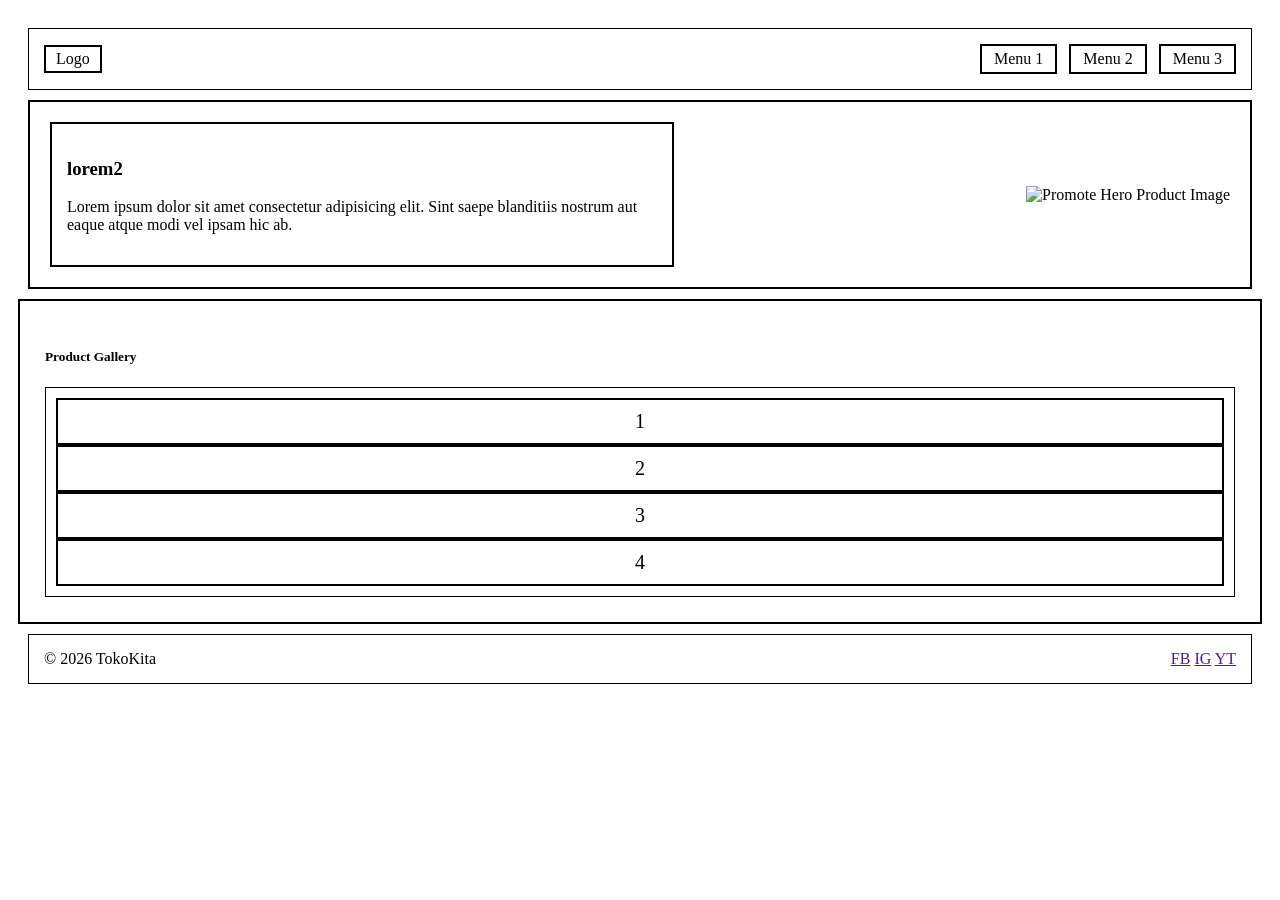
==== jobsheet_3/index.html @ 69c2a654 "Saya sudah menyelesaikan bagian Navbar/Hero" ====
<!DOCTYPE html>
<html lang="en">
<head>
    <meta charset="UTF-8">
    <meta name="viewport" content="width=device-width, initial-scale=1.0">
    <title>Document</title>
    <link rel="stylesheet" href="style.css">
</head>
<body>
    <nav class="navbar">
        <div class="logo">Logo</div>
        <div class="menus">
            <a href="#Home">Menu 1</a>
            <a href="#Produk">Menu 2</a>
            <a href="#About">Menu 3</a>
        </div>
    </nav>
    
    <header>
        <section class="hero">
            <div class="hero-content">
                <h3>lorem2</h3>
                <p>Lorem ipsum dolor sit amet consectetur adipisicing elit. Sint saepe blanditiis nostrum aut eaque atque modi vel ipsam hic ab.</p>
            </div>
            <div class="hero-image">
                <img src="heroimg.jpg" alt="Promote Hero Product Image">
            </div>
        </section>

        <section class="gallery">
            <h5>Product Gallery</h5>
            <div class="container">
                <div class="card1">1</div>
                <div class="card2">2</div>
                <div class="card3">3</div>
                <div class="card4">4</div>
            </div>
        </section>
    </header>
    <footer class="footer">
        <div class="copyright">&copy; 2026 TokoKita</div>
        <div class="social">
            <a href="">FB</a>
            <a href="">IG</a>
            <a href="">YT</a>
        </div>
    </footer>
</body>
</html>
---- jobsheet_3/style.css ----
body {
    font-family: Segoe UI;
    padding: 10px;
}

.navbar {
  display: flex;
  justify-content: space-between;
  align-items: center;
  border: 1px solid black;
  margin: 10px;
  padding: 15px;
}

.logo {
  border: 2px solid black;
  padding: 3px 10px;
  text-align: center;
}

.menus {
  display: flex;
  gap: 12px;
}

.menus a {
  border: 2px solid black;
  padding: 4px 12px;
  color: inherit;
  text-decoration: none;
}

.hero {
  border: 2px solid black;
  padding: 20px;
  margin: 10px;
  display: flex;
  justify-content: space-between;
  align-items: center;
  flex-direction: row;
}

.hero-content {
  border: 2px solid black;
  padding: 15px;
  text-align: left;
  max-width: 50%;
}

.hero-image img {
  max-width: 100%;
  display: block;
}

.hero-content {
    border: 2px solid black;
    justify-content: left;
    padding: 15px;
}

.gallery {
    border: 2px solid black;
    padding: 25px;
    display: grid;
}

.gallery-title {
    text-align: center;
}

.container {
    border: 1px solid black;
    padding: 10px;
    display: grid;
    grid-template-columns: repeat(auto-fit minmax(220px 1fr));
}

.container div {
    border: 2px solid black;
    padding: 10px;
    font-size: 20px;
    text-align: center;
    display: flex;
    flex-direction: column;
}

.footer {
    display: flex;
    justify-content: space-between;
    border: 1px solid black;
    margin: 10px;
    padding: 15px;
}
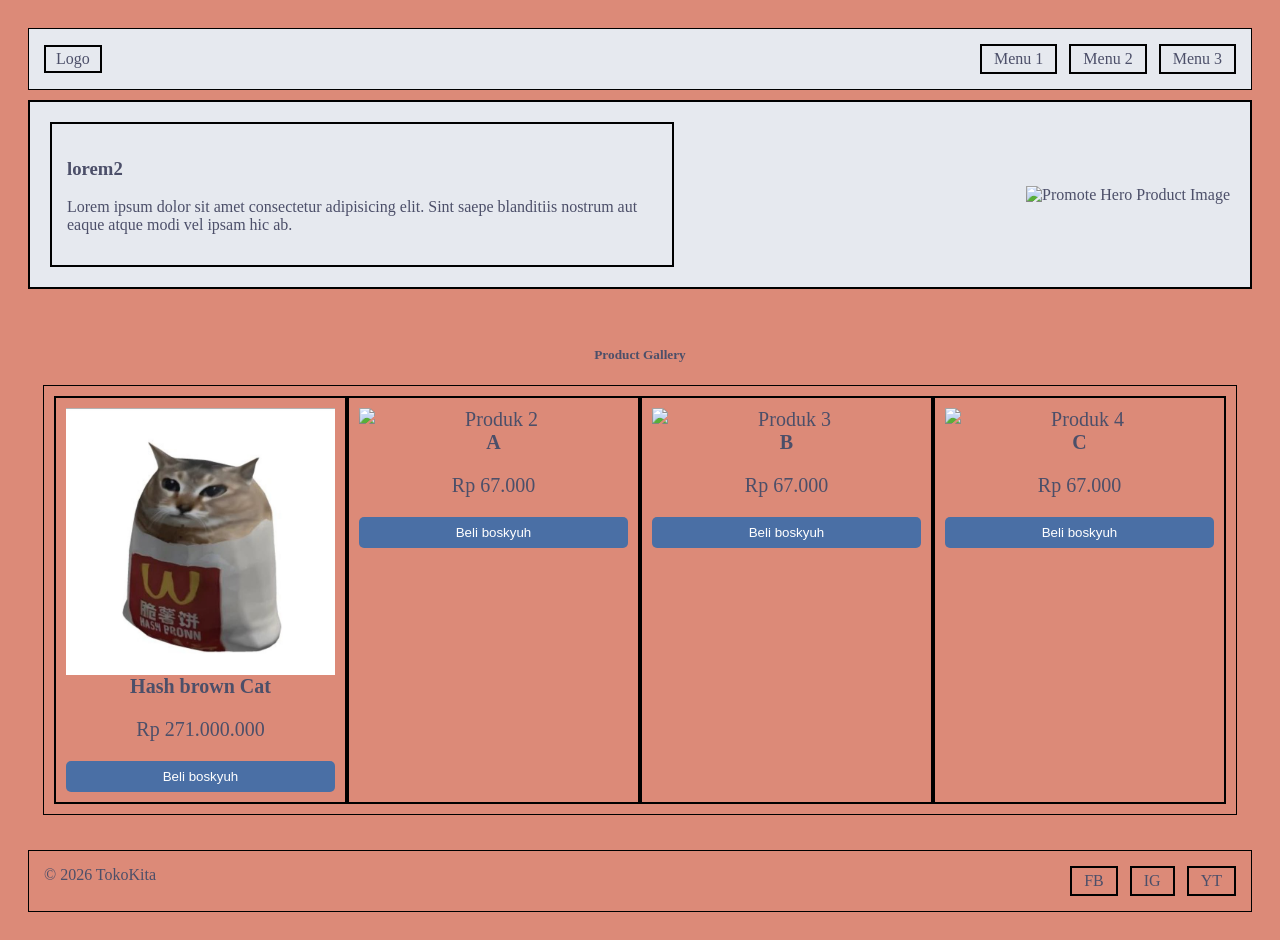
==== commit 4fccec71: "Saya sudah menyelesaikan Navbar/Hero/Gallery(W.I.P)/Footer" ====
--- a/jobsheet_3/index.html
+++ b/jobsheet_3/index.html
@@ -30,10 +30,30 @@
         <section class="gallery">
             <h5>Product Gallery</h5>
             <div class="container">
-                <div class="card1">1</div>
-                <div class="card2">2</div>
-                <div class="card3">3</div>
-                <div class="card4">4</div>
+                <div class="card1">
+                    <img src="assets/cat.jpg" alt="Produk 1">
+                    <p class="nama-produk">Hash brown Cat</p>
+                    <p class="harga-produk">Rp 271.000.000</p>
+                    <button class="beli">Beli boskyuh</button>
+                </div>
+                <div class="card2">
+                    <img src="produk2" alt="Produk 2">
+                    <p class="nama-produk">A</p>
+                    <p class="harga-produk">Rp 67.000</p>
+                    <button class="beli">Beli boskyuh</button>
+                </div>
+                <div class="card3">
+                    <img src="produk3" alt="Produk 3">
+                    <p class="nama-produk">B</p>
+                    <p class="harga-produk">Rp 67.000</p>
+                    <button class="beli">Beli boskyuh</button>
+                </div>
+                <div class="card4">
+                    <img src="produk4" alt="Produk 4">
+                    <p class="nama-produk">C</p>
+                    <p class="harga-produk">Rp 67.000</p>
+                    <button class="beli">Beli boskyuh</button>
+                </div>
             </div>
         </section>
     </header>
--- a/jobsheet_3/style.css
+++ b/jobsheet_3/style.css
@@ -1,6 +1,8 @@
 body {
     font-family: Segoe UI;
     padding: 10px;
+    background-color: #dc8a78;
+    color: #4c4f69;
 }
 
 .navbar {
@@ -10,6 +12,7 @@
   border: 1px solid black;
   margin: 10px;
   padding: 15px;
+  background-color: #e6e9ef;
 }
 
 .logo {
@@ -38,6 +41,7 @@
   justify-content: space-between;
   align-items: center;
   flex-direction: row;
+  background-color: #e6e9ef;
 }
 
 .hero-content {
@@ -45,6 +49,9 @@
   padding: 15px;
   text-align: left;
   max-width: 50%;
+  border: 2px solid black;
+  justify-content: left;
+  padding: 15px;
 }
 
 .hero-image img {
@@ -59,12 +66,11 @@
 }
 
 .gallery {
-    border: 2px solid black;
     padding: 25px;
     display: grid;
 }
 
-.gallery-title {
+.gallery h5 {
     text-align: center;
 }
 
@@ -72,7 +78,7 @@
     border: 1px solid black;
     padding: 10px;
     display: grid;
-    grid-template-columns: repeat(auto-fit minmax(220px 1fr));
+    grid-template-columns: repeat(auto-fit, minmax(220px, 1fr));
 }
 
 .container div {
@@ -84,6 +90,35 @@
     flex-direction: column;
 }
 
+.nama-produk {
+  margin: 0;
+  font-weight: bold;
+}
+
+.harga {
+  margin: 0;
+}
+
+.beli {
+  padding: 8px 16px;
+  background: #4a6fa5;
+  color: white;
+  border: none;
+  cursor: pointer;
+  border-radius: 5px;
+}
+
+.social {
+  display: flex;
+  gap: 12px;
+}
+
+.social a {
+  border: 2px solid black;
+  padding: 4px 12px;
+  color: inherit;
+  text-decoration: none;
+}
 .footer {
     display: flex;
     justify-content: space-between;
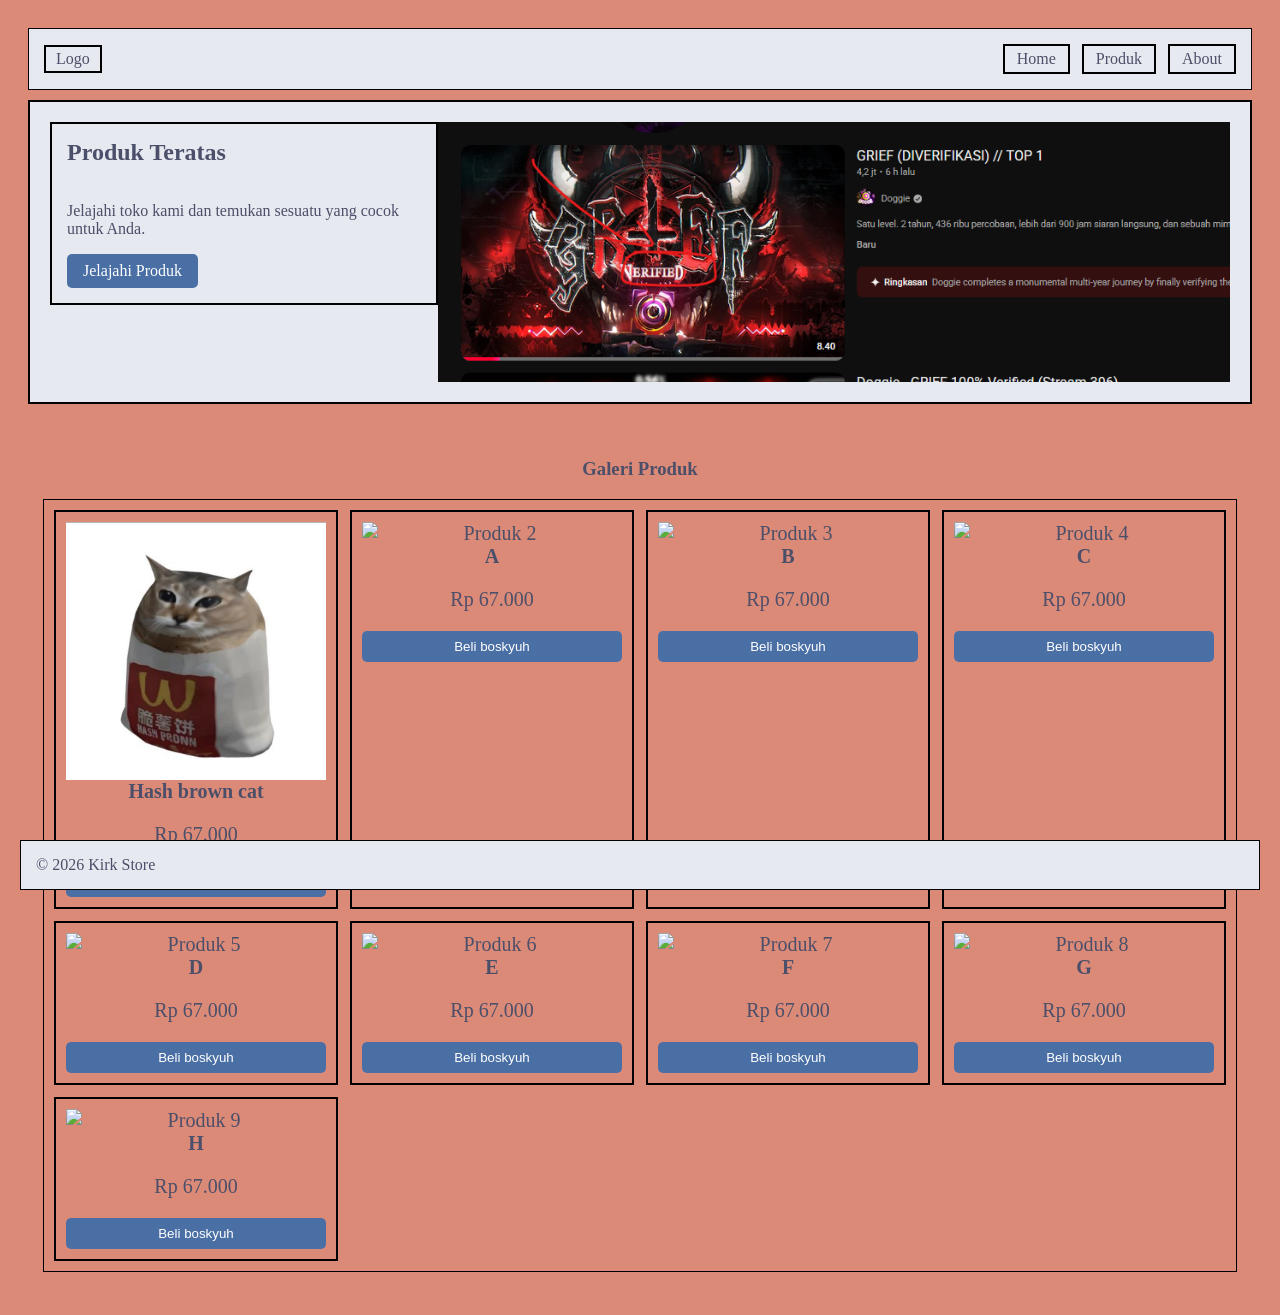
==== commit 7c762b76: "saya masih progress di bagian galeri" ====
--- a/jobsheet_3/index.html
+++ b/jobsheet_3/index.html
@@ -3,54 +3,85 @@
 <head>
     <meta charset="UTF-8">
     <meta name="viewport" content="width=device-width, initial-scale=1.0">
-    <title>Document</title>
+    <title>Crave & Co.</title>
     <link rel="stylesheet" href="style.css">
 </head>
 <body>
     <nav class="navbar">
         <div class="logo">Logo</div>
         <div class="menus">
-            <a href="#Home">Menu 1</a>
-            <a href="#Produk">Menu 2</a>
-            <a href="#About">Menu 3</a>
+            <a href="#Home">Home</a>
+            <a href="#Produk">Produk</a>
+            <a href="#About">About</a>
         </div>
     </nav>
     
     <header>
         <section class="hero">
             <div class="hero-content">
-                <h3>lorem2</h3>
-                <p>Lorem ipsum dolor sit amet consectetur adipisicing elit. Sint saepe blanditiis nostrum aut eaque atque modi vel ipsam hic ab.</p>
+                <h1>Produk Teratas</h1>
+                <p>Jelajahi toko kami dan temukan sesuatu yang cocok untuk Anda.</p>
+                <a class="hero-cta" href="#Produk">Jelajahi Produk</a>
             </div>
             <div class="hero-image">
-                <img src="heroimg.jpg" alt="Promote Hero Product Image">
+                <img src="assets/hero.png" alt="Promote Hero Product Image">
             </div>
         </section>
 
-        <section class="gallery">
-            <h5>Product Gallery</h5>
+        <section class="gallery" id="Produk">
+            <h3>Galeri Produk</h3>
             <div class="container">
                 <div class="card1">
-                    <img src="assets/cat.jpg" alt="Produk 1">
-                    <p class="nama-produk">Hash brown Cat</p>
-                    <p class="harga-produk">Rp 271.000.000</p>
+                    <img src="assets/produk1.jpg" alt="Produk 1">
+                    <p class="nama-produk">Hash brown cat</p>
+                    <p class="harga-produk">Rp 67.000</p>
                     <button class="beli">Beli boskyuh</button>
                 </div>
                 <div class="card2">
-                    <img src="produk2" alt="Produk 2">
+                    <img src="assets/produk2.jpg" alt="Produk 2">
                     <p class="nama-produk">A</p>
                     <p class="harga-produk">Rp 67.000</p>
                     <button class="beli">Beli boskyuh</button>
                 </div>
                 <div class="card3">
-                    <img src="produk3" alt="Produk 3">
+                    <img src="assets/produk3.jpg" alt="Produk 3">
                     <p class="nama-produk">B</p>
                     <p class="harga-produk">Rp 67.000</p>
                     <button class="beli">Beli boskyuh</button>
                 </div>
                 <div class="card4">
-                    <img src="produk4" alt="Produk 4">
+                    <img src="assets/produk4.jpg" alt="Produk 4">
                     <p class="nama-produk">C</p>
+                    <p class="harga-produk">Rp 67.000</p>
+                    <button class="beli">Beli boskyuh</button>
+                </div>
+                <div class="card5">
+                    <img src="assets/produk5.jpg" alt="Produk 5">
+                    <p class="nama-produk">D</p>
+                    <p class="harga-produk">Rp 67.000</p>
+                    <button class="beli">Beli boskyuh</button>
+                </div>
+                <div class="card6">
+                    <img src="assets/produk6.jpg" alt="Produk 6">
+                    <p class="nama-produk">E</p>
+                    <p class="harga-produk">Rp 67.000</p>
+                    <button class="beli">Beli boskyuh</button>
+                </div>
+                <div class="card7">
+                    <img src="assets/produk7.jpg" alt="Produk 7">
+                    <p class="nama-produk">F</p>
+                    <p class="harga-produk">Rp 67.000</p>
+                    <button class="beli">Beli boskyuh</button>
+                </div>
+                <div class="card8">
+                    <img src="assets/produk8.jpg" alt="Produk 8">
+                    <p class="nama-produk">G</p>
+                    <p class="harga-produk">Rp 67.000</p>
+                    <button class="beli">Beli boskyuh</button>
+                </div>
+                <div class="card9">
+                    <img src="assets/produk9.jpg" alt="Produk 9">
+                    <p class="nama-produk">H</p>
                     <p class="harga-produk">Rp 67.000</p>
                     <button class="beli">Beli boskyuh</button>
                 </div>
@@ -58,11 +89,11 @@
         </section>
     </header>
     <footer class="footer">
-        <div class="copyright">&copy; 2026 TokoKita</div>
+        <div class="copyright">&copy; 2026 Kirk Store</div>
         <div class="social">
-            <a href="">FB</a>
-            <a href="">IG</a>
-            <a href="">YT</a>
+            <!-- <a href="">FB</a> -->
+            <!-- <a href="">IG</a> -->
+            <!-- <a href="">YT</a> -->
         </div>
     </footer>
 </body>
--- a/jobsheet_3/style.css
+++ b/jobsheet_3/style.css
@@ -49,9 +49,14 @@
   padding: 15px;
   text-align: left;
   max-width: 50%;
-  border: 2px solid black;
-  justify-content: left;
-  padding: 15px;
+  display: flex;
+  flex-direction: column;
+  align-items: flex-start;
+  align-self: flex-start;
+}
+
+.hero-content h1 {
+  margin-top: 0;
 }
 
 .hero-image img {
@@ -59,18 +64,12 @@
   display: block;
 }
 
-.hero-content {
-    border: 2px solid black;
-    justify-content: left;
-    padding: 15px;
-}
-
 .gallery {
     padding: 25px;
     display: grid;
 }
 
-.gallery h5 {
+.gallery h3 {
     text-align: center;
 }
 
@@ -78,7 +77,8 @@
     border: 1px solid black;
     padding: 10px;
     display: grid;
-    grid-template-columns: repeat(auto-fit, minmax(220px, 1fr));
+    grid-template-columns: repeat(4, minmax(0, 1fr));
+    gap: 12px;
 }
 
 .container div {
@@ -100,12 +100,25 @@
 }
 
 .beli {
+  border-radius: 5px;
+  padding: 8px 16px;
+  background: #4a6fa5;
+  color: white;
+  border: none;
+}
+
+.hero-cta {
   padding: 8px 16px;
   background: #4a6fa5;
   color: white;
   border: none;
   cursor: pointer;
   border-radius: 5px;
+}
+
+.hero-cta {
+  display: inline-block;
+  text-decoration: none;
 }
 
 .social {
@@ -121,8 +134,13 @@
 }
 .footer {
     display: flex;
+    position: fixed;
+    left: 10px;
+    right: 10px;
+    bottom: 0px;
     justify-content: space-between;
     border: 1px solid black;
     margin: 10px;
     padding: 15px;
+    background-color: #e6e9ef;
 }
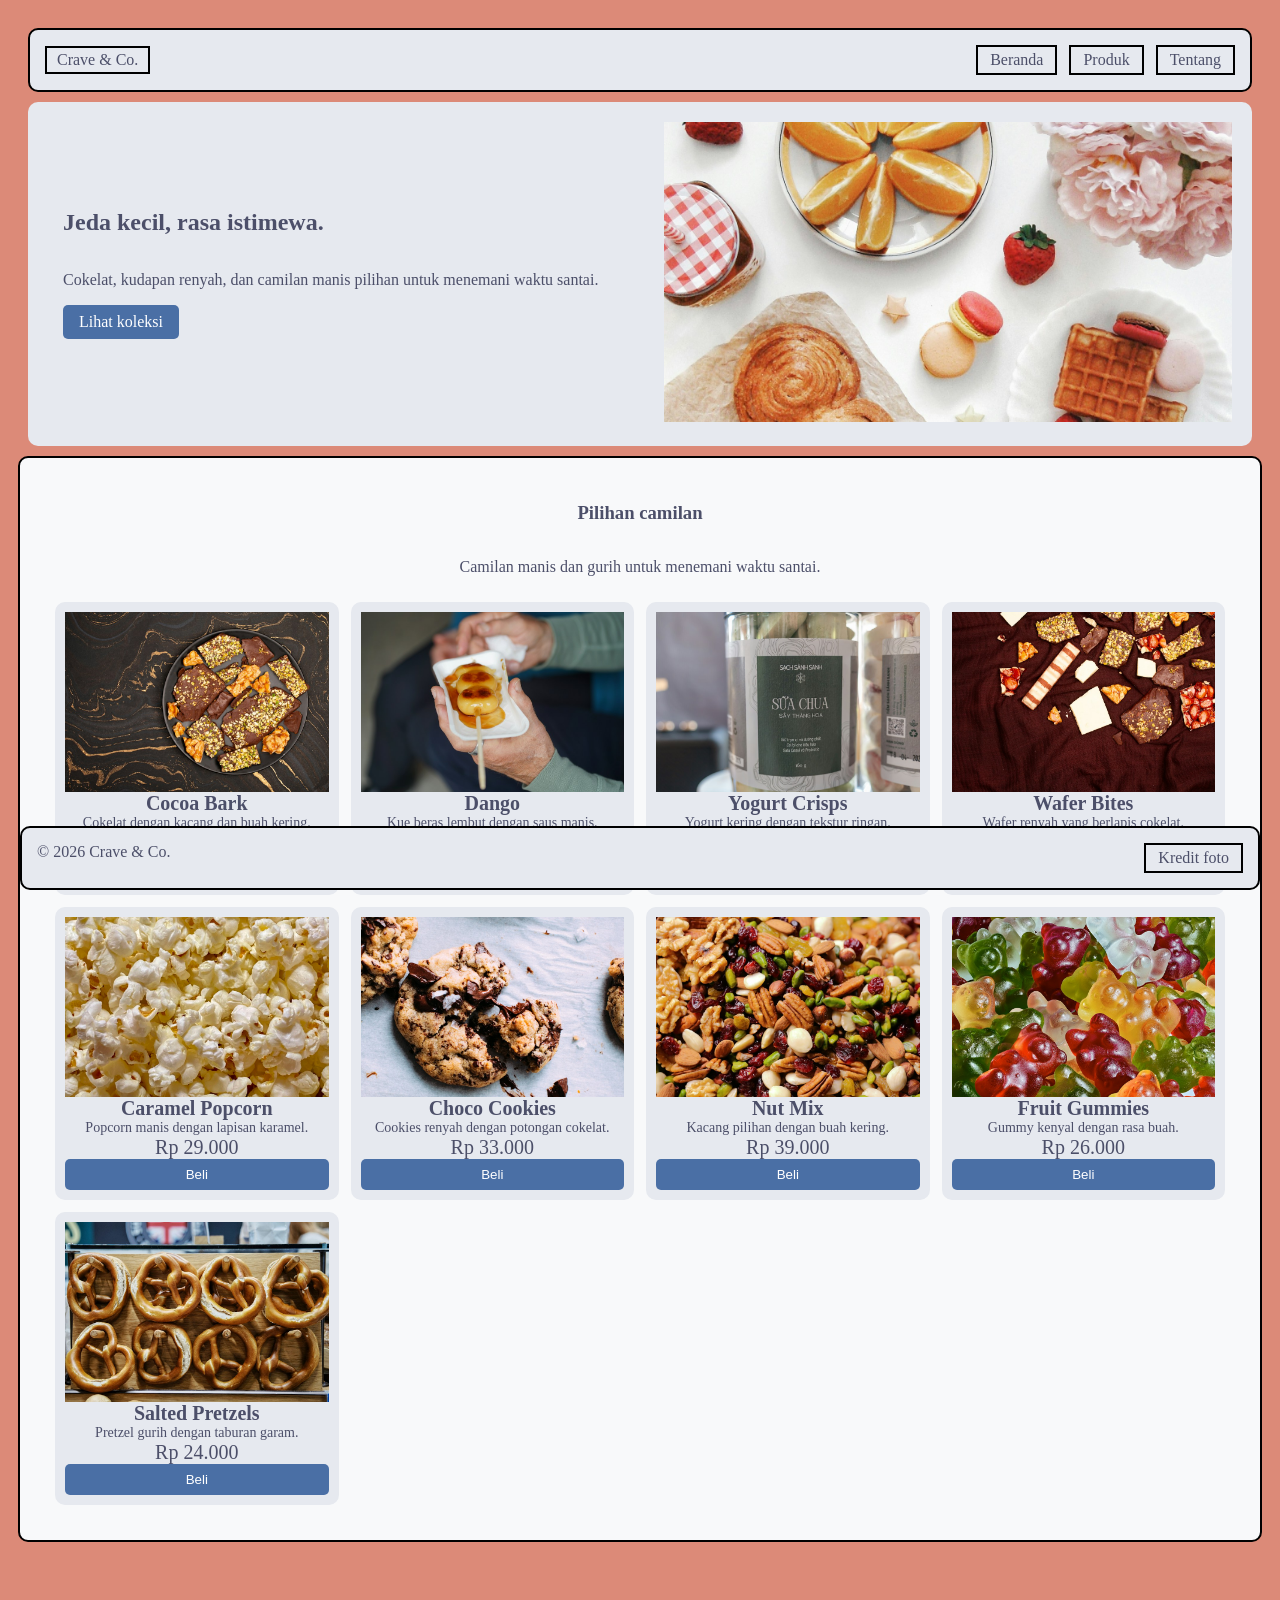
==== commit 708a7be9: "Saya sudah menyelesaikan jobsheet_3" ====
--- a/jobsheet_3/index.html
+++ b/jobsheet_3/index.html
@@ -1,100 +1,106 @@
 <!DOCTYPE html>
-<html lang="en">
+<html lang="id">
 <head>
     <meta charset="UTF-8">
     <meta name="viewport" content="width=device-width, initial-scale=1.0">
-    <title>Crave & Co.</title>
+    <title>Crave & Co. | Camilan Pilihan</title>
     <link rel="stylesheet" href="style.css">
 </head>
 <body>
     <nav class="navbar">
-        <div class="logo">Logo</div>
+        <a class="logo" href="#home">Crave & Co.</a>
         <div class="menus">
-            <a href="#Home">Home</a>
-            <a href="#Produk">Produk</a>
-            <a href="#About">About</a>
+            <a href="#home">Beranda</a>
+            <a href="#produk">Produk</a>
+            <a href="#tentang">Tentang</a>
         </div>
     </nav>
     
     <header>
-        <section class="hero">
+        <section class="hero" id="home">
             <div class="hero-content">
-                <h1>Produk Teratas</h1>
-                <p>Jelajahi toko kami dan temukan sesuatu yang cocok untuk Anda.</p>
-                <a class="hero-cta" href="#Produk">Jelajahi Produk</a>
+                <h1>Jeda kecil, rasa istimewa.</h1>
+                <p>Cokelat, kudapan renyah, dan camilan manis pilihan untuk menemani waktu santai.</p>
+                <a class="hero-cta" href="#produk">Lihat koleksi</a>
             </div>
             <div class="hero-image">
-                <img src="assets/hero.png" alt="Promote Hero Product Image">
+                <img src="assets/hero.jpg" alt="Aneka pastry, buah, dan macarons tersaji di atas meja">
             </div>
         </section>
 
-        <section class="gallery" id="Produk">
-            <h3>Galeri Produk</h3>
+        <section class="gallery" id="produk">
+            <h3>Pilihan camilan</h3>
+            <p class="gallery-intro">Camilan manis dan gurih untuk menemani waktu santai.</p>
             <div class="container">
-                <div class="card1">
-                    <img src="assets/produk1.jpg" alt="Produk 1">
-                    <p class="nama-produk">Hash brown cat</p>
-                    <p class="harga-produk">Rp 67.000</p>
-                    <button class="beli">Beli boskyuh</button>
-                </div>
-                <div class="card2">
-                    <img src="assets/produk2.jpg" alt="Produk 2">
-                    <p class="nama-produk">A</p>
-                    <p class="harga-produk">Rp 67.000</p>
-                    <button class="beli">Beli boskyuh</button>
-                </div>
-                <div class="card3">
-                    <img src="assets/produk3.jpg" alt="Produk 3">
-                    <p class="nama-produk">B</p>
-                    <p class="harga-produk">Rp 67.000</p>
-                    <button class="beli">Beli boskyuh</button>
-                </div>
-                <div class="card4">
-                    <img src="assets/produk4.jpg" alt="Produk 4">
-                    <p class="nama-produk">C</p>
-                    <p class="harga-produk">Rp 67.000</p>
-                    <button class="beli">Beli boskyuh</button>
-                </div>
-                <div class="card5">
-                    <img src="assets/produk5.jpg" alt="Produk 5">
-                    <p class="nama-produk">D</p>
-                    <p class="harga-produk">Rp 67.000</p>
-                    <button class="beli">Beli boskyuh</button>
-                </div>
-                <div class="card6">
-                    <img src="assets/produk6.jpg" alt="Produk 6">
-                    <p class="nama-produk">E</p>
-                    <p class="harga-produk">Rp 67.000</p>
-                    <button class="beli">Beli boskyuh</button>
-                </div>
-                <div class="card7">
-                    <img src="assets/produk7.jpg" alt="Produk 7">
-                    <p class="nama-produk">F</p>
-                    <p class="harga-produk">Rp 67.000</p>
-                    <button class="beli">Beli boskyuh</button>
-                </div>
-                <div class="card8">
-                    <img src="assets/produk8.jpg" alt="Produk 8">
-                    <p class="nama-produk">G</p>
-                    <p class="harga-produk">Rp 67.000</p>
-                    <button class="beli">Beli boskyuh</button>
-                </div>
-                <div class="card9">
-                    <img src="assets/produk9.jpg" alt="Produk 9">
-                    <p class="nama-produk">H</p>
-                    <p class="harga-produk">Rp 67.000</p>
-                    <button class="beli">Beli boskyuh</button>
-                </div>
+                <article class="product-card">
+                    <img src="assets/produk1.jpg" alt="Potongan cokelat dengan kacang dan buah kering" loading="lazy">
+                    <h4 class="nama-produk">Cocoa Bark</h4>
+                    <p class="deskripsi-produk">Cokelat dengan kacang dan buah kering.</p>
+                    <p class="harga-produk">Rp 42.000</p>
+                    <button class="beli" type="button">Beli</button>
+                </article>
+                <article class="product-card">
+                    <img src="assets/produk2.jpg" alt="Dango dengan saus manis di atas piring" loading="lazy">
+                    <h4 class="nama-produk">Dango</h4>
+                    <p class="deskripsi-produk">Kue beras lembut dengan saus manis.</p>
+                    <p class="harga-produk">Rp 35.000</p>
+                    <button class="beli" type="button">Beli</button>
+                </article>
+                <article class="product-card">
+                    <img src="assets/produk3.jpg" alt="Camilan yogurt kering dalam stoples" loading="lazy">
+                    <h4 class="nama-produk">Yogurt Crisps</h4>
+                    <p class="deskripsi-produk">Yogurt kering dengan tekstur ringan.</p>
+                    <p class="harga-produk">Rp 38.000</p>
+                    <button class="beli" type="button">Beli</button>
+                </article>
+                <article class="product-card">
+                    <img src="assets/produk4.jpg" alt="Aneka wafer dan cokelat" loading="lazy">
+                    <h4 class="nama-produk">Wafer Bites</h4>
+                    <p class="deskripsi-produk">Wafer renyah yang berlapis cokelat.</p>
+                    <p class="harga-produk">Rp 31.000</p>
+                    <button class="beli" type="button">Beli</button>
+                </article>
+                <article class="product-card">
+                    <img src="assets/produk5.jpg" alt="Popcorn renyah" loading="lazy">
+                    <h4 class="nama-produk">Caramel Popcorn</h4>
+                    <p class="deskripsi-produk">Popcorn manis dengan lapisan karamel.</p>
+                    <p class="harga-produk">Rp 29.000</p>
+                    <button class="beli" type="button">Beli</button>
+                </article>
+                <article class="product-card">
+                    <img src="assets/produk6.jpg" alt="Cookies cokelat dengan taburan garam" loading="lazy">
+                    <h4 class="nama-produk">Choco Cookies</h4>
+                    <p class="deskripsi-produk">Cookies renyah dengan potongan cokelat.</p>
+                    <p class="harga-produk">Rp 33.000</p>
+                    <button class="beli" type="button">Beli</button>
+                </article>
+                <article class="product-card">
+                    <img src="assets/produk7.jpg" alt="Campuran kacang dan buah kering" loading="lazy">
+                    <h4 class="nama-produk">Nut Mix</h4>
+                    <p class="deskripsi-produk">Kacang pilihan dengan buah kering.</p>
+                    <p class="harga-produk">Rp 39.000</p>
+                    <button class="beli" type="button">Beli</button>
+                </article>
+                <article class="product-card">
+                    <img src="assets/produk8.jpg" alt="Gummy berbentuk beruang warna-warni" loading="lazy">
+                    <h4 class="nama-produk">Fruit Gummies</h4>
+                    <p class="deskripsi-produk">Gummy kenyal dengan rasa buah.</p>
+                    <p class="harga-produk">Rp 26.000</p>
+                    <button class="beli" type="button">Beli</button>
+                </article>
+                <article class="product-card">
+                    <img src="assets/produk9.jpg" alt="Pretzel dengan taburan garam" loading="lazy">
+                    <h4 class="nama-produk">Salted Pretzels</h4>
+                    <p class="deskripsi-produk">Pretzel gurih dengan taburan garam.</p>
+                    <p class="harga-produk">Rp 24.000</p>
+                    <button class="beli" type="button">Beli</button>
+                </article>
             </div>
         </section>
     </header>
-    <footer class="footer">
-        <div class="copyright">&copy; 2026 Kirk Store</div>
-        <div class="social">
-            <!-- <a href="">FB</a> -->
-            <!-- <a href="">IG</a> -->
-            <!-- <a href="">YT</a> -->
-        </div>
+    <footer class="footer" id="tentang">
+        <div class="copyright">&copy; 2026 Crave & Co.</div>
+        <a href="assets/image-credits.txt">Kredit foto</a>
     </footer>
 </body>
 </html>
--- a/jobsheet_3/style.css
+++ b/jobsheet_3/style.css
@@ -1,6 +1,6 @@
 body {
     font-family: Segoe UI;
-    padding: 10px;
+    padding: 10px 10px 90px;
     background-color: #dc8a78;
     color: #4c4f69;
 }
@@ -9,7 +9,8 @@
   display: flex;
   justify-content: space-between;
   align-items: center;
-  border: 1px solid black;
+  border-radius: 10px;
+  border: 2px solid black;
   margin: 10px;
   padding: 15px;
   background-color: #e6e9ef;
@@ -18,7 +19,9 @@
 .logo {
   border: 2px solid black;
   padding: 3px 10px;
+  color: inherit;
   text-align: center;
+  text-decoration: none;
 }
 
 .menus {
@@ -26,7 +29,8 @@
   gap: 12px;
 }
 
-.menus a {
+.menus a,
+.footer a {
   border: 2px solid black;
   padding: 4px 12px;
   color: inherit;
@@ -34,60 +38,90 @@
 }
 
 .hero {
-  border: 2px solid black;
-  padding: 20px;
-  margin: 10px;
   display: flex;
   justify-content: space-between;
   align-items: center;
   flex-direction: row;
+  border-radius: 10px;
+  margin: 10px;
+  padding: 20px;
   background-color: #e6e9ef;
 }
 
 .hero-content {
-  border: 2px solid black;
-  padding: 15px;
-  text-align: left;
-  max-width: 50%;
   display: flex;
   flex-direction: column;
   align-items: flex-start;
-  align-self: flex-start;
+  max-width: 50%;
+  padding: 15px;
+  text-align: left;
 }
 
 .hero-content h1 {
   margin-top: 0;
 }
 
+.hero-image {
+  width: 48%;
+}
+
 .hero-image img {
+  width: 100%;
   max-width: 100%;
-  display: block;
+  height: 300px;
+  object-fit: cover;
+}
+
+.hero-cta {
+  display: inline-block;
+  padding: 8px 16px;
+  background: #4a6fa5;
+  color: white;
+  border: none;
+  cursor: pointer;
+  border-radius: 5px;
+  text-decoration: none;
 }
 
 .gallery {
-    padding: 25px;
-    display: grid;
+  padding: 25px;
+  display: grid;
+  background-color: #f8f9fa;
+  border-radius: 10px;
+  border: 2px solid black;
 }
 
 .gallery h3 {
-    text-align: center;
+  text-align: center;
+}
+
+.gallery-intro {
+  text-align: center;
 }
 
 .container {
-    border: 1px solid black;
-    padding: 10px;
-    display: grid;
-    grid-template-columns: repeat(4, minmax(0, 1fr));
-    gap: 12px;
+  padding: 10px;
+  display: grid;
+  grid-template-columns: repeat(4, minmax(0, 1fr));
+  gap: 12px;
 }
 
-.container div {
-    border: 2px solid black;
-    padding: 10px;
-    font-size: 20px;
-    text-align: center;
-    display: flex;
-    flex-direction: column;
+.product-card {
+  display: flex;
+  flex-direction: column;
+
+  border-radius: 10px;
+  background-color: #e6e9ef;
+  padding: 10px;
+  font-size: 20px;
+  text-align: center;
+}
+
+.product-card img {
+  display: block;
+  width: 100%;
+  height: 180px;
+  object-fit: cover;
 }
 
 .nama-produk {
@@ -95,19 +129,16 @@
   font-weight: bold;
 }
 
-.harga {
+.deskripsi-produk {
+  margin: 0;
+  font-size: 14px;
+}
+
+.harga-produk {
   margin: 0;
 }
 
 .beli {
-  border-radius: 5px;
-  padding: 8px 16px;
-  background: #4a6fa5;
-  color: white;
-  border: none;
-}
-
-.hero-cta {
   padding: 8px 16px;
   background: #4a6fa5;
   color: white;
@@ -116,31 +147,18 @@
   border-radius: 5px;
 }
 
-.hero-cta {
-  display: inline-block;
-  text-decoration: none;
+.footer {
+  position: fixed;
+  display: flex;
+  justify-content: space-between;
+  left: 10px;
+  right: 10px;
+  bottom: 0;
+  z-index: 5;
+  border-radius: 10px;
+  border: 2px solid black;
+  margin: 10px;
+  padding: 15px;
+  background-color: #e6e9ef;
 }
 
-.social {
-  display: flex;
-  gap: 12px;
-}
-
-.social a {
-  border: 2px solid black;
-  padding: 4px 12px;
-  color: inherit;
-  text-decoration: none;
-}
-.footer {
-    display: flex;
-    position: fixed;
-    left: 10px;
-    right: 10px;
-    bottom: 0px;
-    justify-content: space-between;
-    border: 1px solid black;
-    margin: 10px;
-    padding: 15px;
-    background-color: #e6e9ef;
-}
